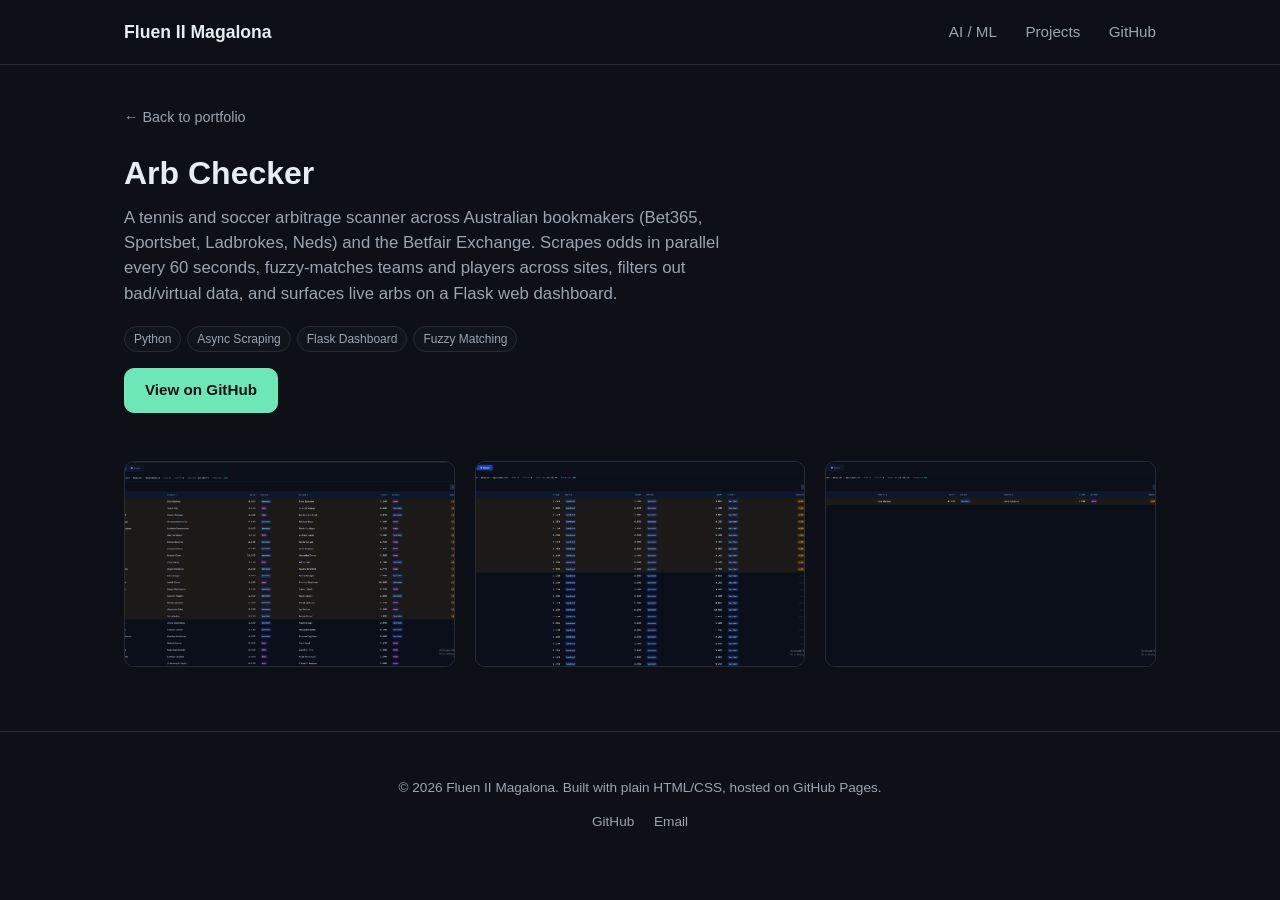
==== projects/arb-checker.html @ 4257e5ad "ch" ====
<!DOCTYPE html>
<html lang="en">
<head>
<meta charset="UTF-8" />
<meta name="viewport" content="width=device-width, initial-scale=1.0" />
<title>Arb Checker — Fluen II Magalona</title>
<link rel="stylesheet" href="../style.css" />
<script src="../lightbox.js" defer></script>
</head>
<body>

<header class="site-header">
  <div class="container header-inner">
    <a class="brand" href="../index.html">Fluen II Magalona</a>
    <nav class="nav">
      <a href="../index.html#aiml">AI / ML</a>
      <a href="../index.html#projects">Projects</a>
      <a href="https://github.com/yubkek" target="_blank" rel="noopener">GitHub</a>
    </nav>
  </div>
</header>

<main>
  <section class="detail-header">
    <div class="container">
      <a class="back-link" href="../index.html#projects">&larr; Back to portfolio</a>
      <h1 class="detail-title">Arb Checker</h1>
      <p class="detail-sub">A tennis and soccer arbitrage scanner across Australian bookmakers (Bet365, Sportsbet, Ladbrokes, Neds) and the Betfair Exchange. Scrapes odds in parallel every 60 seconds, fuzzy-matches teams and players across sites, filters out bad/virtual data, and surfaces live arbs on a Flask web dashboard.</p>
      <div class="tags">
        <span class="tag">Python</span>
        <span class="tag">Async Scraping</span>
        <span class="tag">Flask Dashboard</span>
        <span class="tag">Fuzzy Matching</span>
      </div>
      <div class="detail-actions">
        <a class="btn btn-primary" href="https://github.com/yubkek/Arb-Checker" target="_blank" rel="noopener">View on GitHub</a>
      </div>
    </div>
  </section>

  <section class="container">
    <div class="gallery-grid">
      <img class="gallery-shot" src="../images/arb/thumb.png" alt="Arb Checker — overview" />
      <img class="gallery-shot" src="../images/arb/1.png" alt="Arb Checker — screenshot 1" />
      <img class="gallery-shot" src="../images/arb/2.png" alt="Arb Checker — screenshot 2" />
    </div>
  </section>
</main>

<footer class="site-footer">
  <div class="container">
    <p>&copy; 2026 Fluen II Magalona. Built with plain HTML/CSS, hosted on GitHub Pages.</p>
    <div class="footer-links">
      <a href="https://github.com/yubkek" target="_blank" rel="noopener">GitHub</a>
      <a href="mailto:henrymanagerai@gmail.com">Email</a>
    </div>
  </div>
</footer>

</body>
</html>
---- style.css ----
:root {
  --bg: #0d1117;
  --bg-alt: #10151c;
  --card: #161b22;
  --border: #262c36;
  --text: #e6edf3;
  --text-dim: #9aa5b1;
  --accent: #6ee7b7;
  --accent-2: #7c9eff;
  --radius: 10px;
}

* { box-sizing: border-box; }

html { scroll-behavior: smooth; }

body {
  margin: 0;
  font-family: -apple-system, BlinkMacSystemFont, "Segoe UI", Roboto, Helvetica, Arial, sans-serif;
  background: var(--bg);
  color: var(--text);
  line-height: 1.5;
}

.container {
  max-width: 1080px;
  margin: 0 auto;
  padding: 0 24px;
}

/* Header */
.site-header {
  position: sticky;
  top: 0;
  z-index: 10;
  background: rgba(13, 17, 23, 0.85);
  backdrop-filter: blur(8px);
  border-bottom: 1px solid var(--border);
}

.header-inner {
  display: flex;
  align-items: center;
  justify-content: space-between;
  height: 64px;
}

.brand {
  font-weight: 700;
  font-size: 1.1rem;
  color: var(--text);
  text-decoration: none;
}

.nav a {
  color: var(--text-dim);
  text-decoration: none;
  margin-left: 24px;
  font-size: 0.95rem;
  transition: color 0.15s ease;
}

.nav a:hover { color: var(--text); }

/* Hero */
.hero {
  padding: 96px 0 64px;
  text-align: center;
}

.hero h1 {
  font-size: 2.4rem;
  margin: 0 0 12px;
}

.hero-sub {
  color: var(--text-dim);
  font-size: 1.1rem;
  max-width: 540px;
  margin: 0 auto 28px;
}

.hero-links {
  display: flex;
  gap: 12px;
  justify-content: center;
}

.btn {
  display: inline-block;
  padding: 10px 20px;
  border-radius: var(--radius);
  border: 1px solid var(--border);
  color: var(--text);
  text-decoration: none;
  font-size: 0.95rem;
  transition: border-color 0.15s ease, background 0.15s ease;
}

.btn:hover { border-color: var(--accent-2); }

.btn-primary {
  background: var(--accent);
  color: #0d1117;
  border-color: var(--accent);
  font-weight: 600;
}

.btn-primary:hover {
  background: var(--accent-2);
  border-color: var(--accent-2);
}

/* Sections */
.section {
  padding: 64px 0;
}

.section-alt {
  background: var(--bg-alt);
  border-top: 1px solid var(--border);
  border-bottom: 1px solid var(--border);
}

.section-title {
  font-size: 1.8rem;
  margin: 0 0 4px;
}

.section-sub {
  color: var(--text-dim);
  margin: 0 0 32px;
}

/* Card grid */
.card-grid {
  display: grid;
  grid-template-columns: repeat(auto-fit, minmax(280px, 1fr));
  gap: 24px;
}

.card {
  background: var(--card);
  border: 1px solid var(--border);
  border-radius: var(--radius);
  overflow: hidden;
  display: flex;
  flex-direction: column;
  transition: transform 0.15s ease, border-color 0.15s ease;
}

.card:hover {
  transform: translateY(-2px);
  border-color: var(--accent-2);
}

.card-shot-link {
  display: block;
}

.card-shot {
  aspect-ratio: 16 / 9;
  width: 100%;
  height: 100%;
  object-fit: cover;
  display: block;
  background: var(--bg-alt);
}

.placeholder-shot {
  display: flex;
  align-items: center;
  justify-content: center;
  color: var(--text-dim);
  font-size: 0.85rem;
  background: repeating-linear-gradient(
    45deg,
    #161b22,
    #161b22 10px,
    #1c222b 10px,
    #1c222b 20px
  );
  border-bottom: 1px solid var(--border);
}

.card-body {
  padding: 20px;
  display: flex;
  flex-direction: column;
  flex: 1;
}

.card-body h3 {
  margin: 0 0 8px;
  font-size: 1.15rem;
}

.card-body h3 a {
  color: var(--text);
  text-decoration: none;
}

.card-body h3 a:hover {
  color: var(--accent-2);
}

.card-body p {
  color: var(--text-dim);
  font-size: 0.92rem;
  margin: 0 0 16px;
  flex: 1;
}

.tags {
  display: flex;
  flex-wrap: wrap;
  gap: 6px;
  margin-bottom: 16px;
}

.tag {
  font-size: 0.75rem;
  padding: 3px 9px;
  border-radius: 999px;
  background: var(--bg-alt);
  border: 1px solid var(--border);
  color: var(--text-dim);
}

.card-actions {
  display: flex;
  align-items: center;
  gap: 16px;
}

.card-link {
  color: var(--accent-2);
  text-decoration: none;
  font-size: 0.9rem;
  font-weight: 600;
}

.card-link:hover { text-decoration: underline; }

.card-link-secondary {
  color: var(--text-dim);
}

/* Project detail pages */
.detail-header {
  padding: 40px 0 8px;
}

.back-link {
  color: var(--text-dim);
  text-decoration: none;
  font-size: 0.9rem;
}

.back-link:hover { color: var(--text); }

.detail-title {
  font-size: 2rem;
  margin: 20px 0 8px;
}

.detail-sub {
  color: var(--text-dim);
  font-size: 1.05rem;
  max-width: 640px;
  margin: 0 0 20px;
}

.detail-actions {
  display: flex;
  gap: 12px;
  margin-bottom: 40px;
}

.gallery-grid {
  display: grid;
  grid-template-columns: repeat(auto-fit, minmax(320px, 1fr));
  gap: 20px;
  padding-bottom: 64px;
}

.gallery-shot {
  aspect-ratio: 16 / 10;
  width: 100%;
  height: 100%;
  object-fit: cover;
  display: block;
  border-radius: var(--radius);
  border: 1px solid var(--border);
  background: var(--bg-alt);
}

.gallery-shot.placeholder-shot {
  font-size: 0.9rem;
}

/* Lightbox */
.lightbox-overlay {
  position: fixed;
  inset: 0;
  z-index: 100;
  display: none;
  align-items: center;
  justify-content: center;
  background: rgba(0, 0, 0, 0.88);
  padding: 40px;
  cursor: zoom-out;
}

.lightbox-overlay.open {
  display: flex;
}

.lightbox-img {
  max-width: 100%;
  max-height: 100%;
  object-fit: contain;
  border-radius: var(--radius);
  box-shadow: 0 20px 60px rgba(0, 0, 0, 0.5);
}

.lightbox-close {
  position: absolute;
  top: 20px;
  right: 28px;
  background: none;
  border: none;
  color: var(--text);
  font-size: 2.2rem;
  line-height: 1;
  cursor: pointer;
  padding: 4px 10px;
}

.lightbox-close:hover {
  color: var(--accent-2);
}

.lightbox-nav {
  position: absolute;
  top: 50%;
  transform: translateY(-50%);
  background: rgba(255, 255, 255, 0.06);
  border: 1px solid var(--border);
  color: var(--text);
  font-size: 2.4rem;
  line-height: 1;
  width: 52px;
  height: 52px;
  border-radius: 50%;
  cursor: pointer;
  display: flex;
  align-items: center;
  justify-content: center;
}

.lightbox-nav:hover {
  color: var(--accent-2);
  border-color: var(--accent-2);
}

.lightbox-prev { left: 20px; }
.lightbox-next { right: 20px; }

@media (max-width: 600px) {
  .lightbox-nav {
    width: 40px;
    height: 40px;
    font-size: 1.8rem;
  }
  .lightbox-prev { left: 8px; }
  .lightbox-next { right: 8px; }
}

/* Footer */
.site-footer {
  padding: 32px 0;
  text-align: center;
  color: var(--text-dim);
  font-size: 0.85rem;
  border-top: 1px solid var(--border);
}

.footer-links a {
  color: var(--text-dim);
  margin: 0 8px;
  text-decoration: none;
}

.footer-links a:hover { color: var(--text); }

@media (max-width: 480px) {
  .nav a { margin-left: 14px; font-size: 0.85rem; }
  .hero h1 { font-size: 1.9rem; }
}
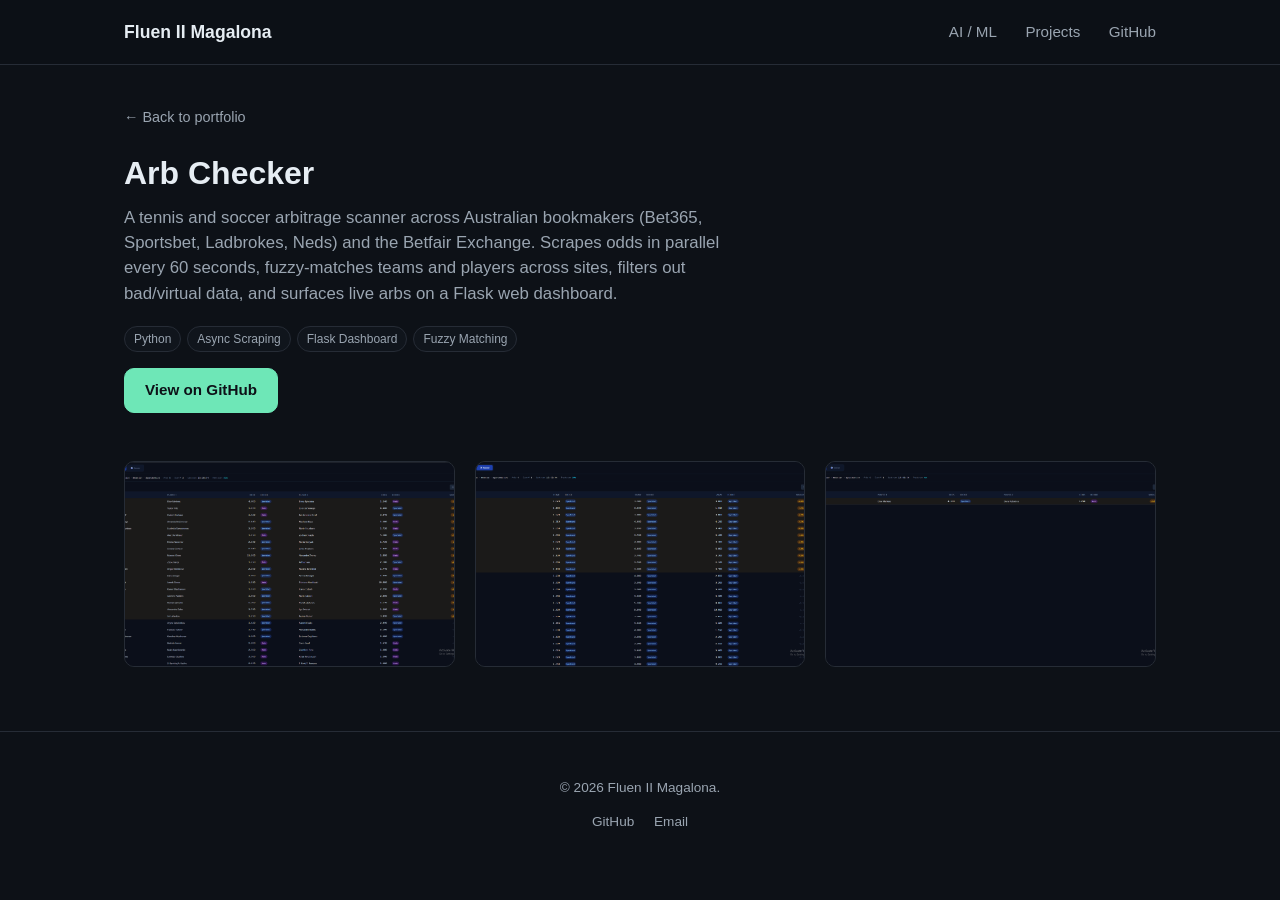
==== commit 9bb72762: "consistent footer changes, and adjusted desc of aibert" ====
--- a/projects/arb-checker.html
+++ b/projects/arb-checker.html
@@ -49,10 +49,10 @@
 
 <footer class="site-footer">
   <div class="container">
-    <p>&copy; 2026 Fluen II Magalona. Built with plain HTML/CSS, hosted on GitHub Pages.</p>
+    <p>&copy; 2026 Fluen II Magalona.</p>
     <div class="footer-links">
       <a href="https://github.com/yubkek" target="_blank" rel="noopener">GitHub</a>
-      <a href="mailto:henrymanagerai@gmail.com">Email</a>
+      <a href="mailto:fluenm@gmail.com">Email</a>
     </div>
   </div>
 </footer>
